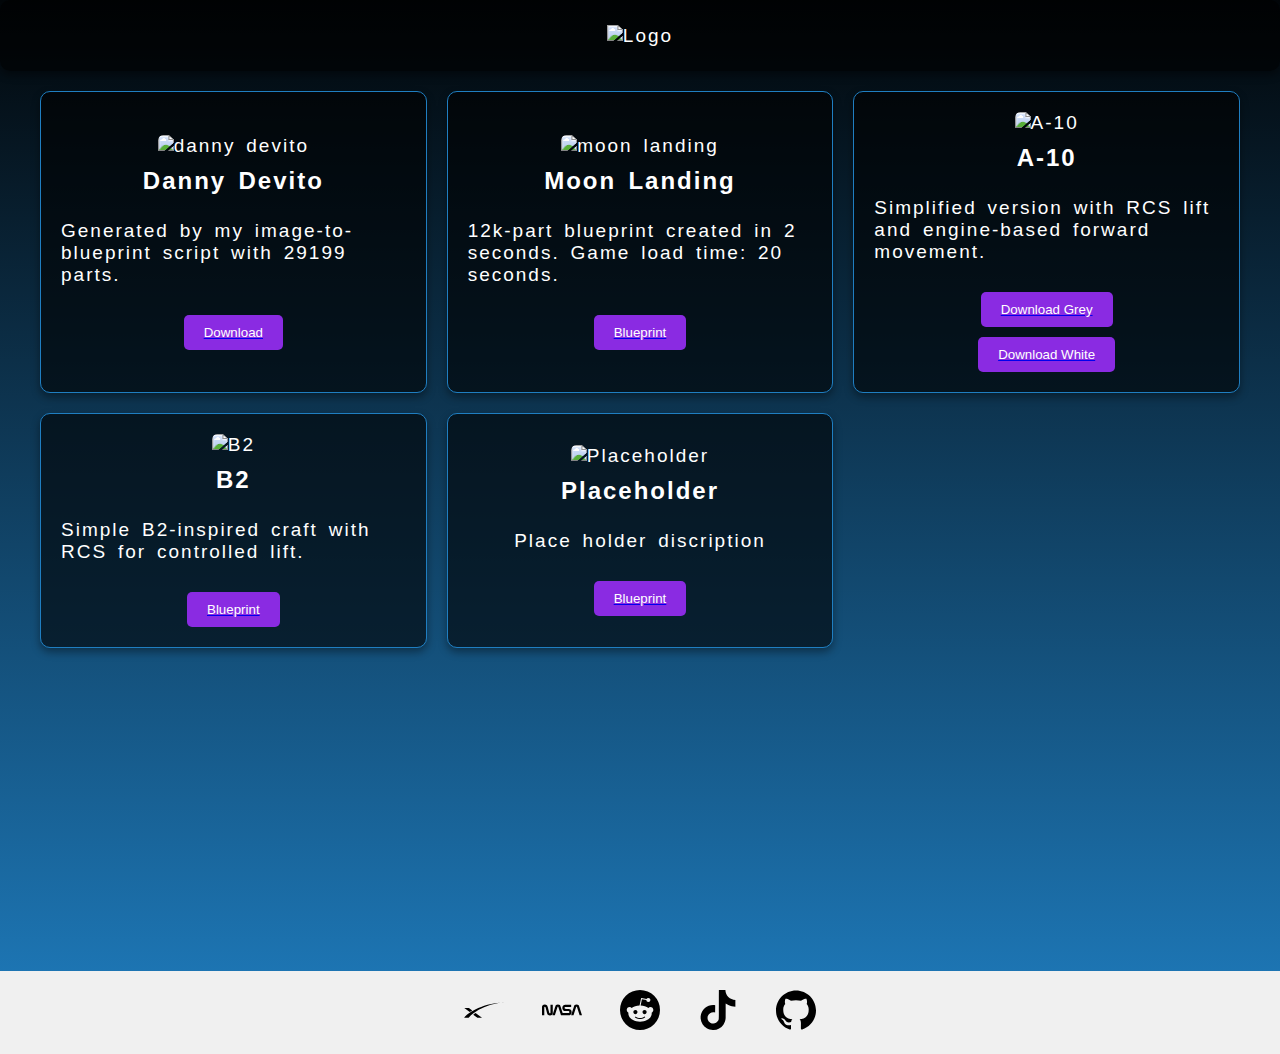
==== index.html @ 90b4096e "Add files via upload" ====
<!DOCTYPE html>
<html lang="en">
<head>
  <meta charset="UTF-8">
  <meta name="viewport" content="width=device-width, initial-scale=1.0">
  <meta http-equiv="X-UA-Compatible" content="ie=edge">
  <title>My Website</title>
  <link rel="stylesheet" href="./style.css">
  <link rel="icon" href="./favicon.ico" type="image/x-icon">
</head>
<body>
  <main>
    <div class="logo-container">
      <img src="Images/backdrop.jfif" alt="Logo" class="logo">
      <!-- <img src="Images/space-logo.png" alt="Logo" class="logo">
      <h1>SFS</h1> -->
    </div>
  </main>
  <section id="page-container" class="content-container">
    <div class="grid-container">
      <div class="grid-item">
        <div class="image-container">
          <img src="Images/devito.png" alt="danny devito" class="main-image">
          <img src="Images/hover_devito.jpg" alt="danny devito hover" class="hover-image">
        </div>
        <h2>Danny Devito</h2>
        <p>Generated by my image-to-blueprint script with 29199 parts.</p>
        <a target="_blank" href="https://sharing.spaceflightsimulator.app/rocket/7una1AVpEe6di7uAd13aUA">
          <button>Download</button>
        </a>
      </div>
    
      <div class="grid-item">
        <div class="image-container">
          <img src="Images/moon_landing.png" alt="moon landing" class="main-image">
          <img src="Images/hover_moon_landing.jpg" alt="moon landing hover" class="hover-image">
        </div>
        <h2>Moon Landing</h2>
        <p>12k-part blueprint created in 2 seconds. Game load time: 20 seconds.</p>
        <a target="_blank" href="https://sharing.spaceflightsimulator.app/rocket/r8xytgVbEe6di7uAd13aUA">
          <button>Blueprint</button>
        </a>
      </div>
    
      <div class="grid-item">
        <div class="image-container">
          <img src="Images/A10.png" alt="A-10" class="main-image">
          <!-- <img src="Images/hover_A10.jpg" alt="A-10 hover" class="hover-image"> -->
        </div>
        <h2>A-10</h2>
        <p>Simplified version with RCS lift and engine-based forward movement.</p>
        <!-- <p>Versions:
          <a href="https://sharing.spaceflightsimulator.app/rocket/Q7_KXwJpEe6dg7uAd13aUA">grey</a>,
          <a href="https://sharing.spaceflightsimulator.app/rocket/VwwpSwJpEe6dg7uAd13aUA">white</a>
        </p> -->
        <a target="_blank" href="https://sharing.spaceflightsimulator.app/rocket/Q7_KXwJpEe6dg7uAd13aUA">
          <button>Download Grey</button>
        </a>
        <a target="_blank" href="https://sharing.spaceflightsimulator.app/rocket/VwwpSwJpEe6dg7uAd13aUA">
          <button>Download White</button>
        </a>
      </div>
    
      <div class="grid-item">
        <div class="image-container">
          <img src="Images/B2.jpg" alt="B2" class="main-image">
          <img src="Images/hover_B2.jpg" alt="B2 hover" class="hover-image">
        </div>
        <h2>B2</h2>
        <p>Simple B2-inspired craft with RCS for controlled lift.</p>
        <a target="_blank" href="https://sharing.spaceflightsimulator.app/rocket/SGjmtCWZEe6dxLuAd13aUA">
          <button>Blueprint</button>
        </a>
      </div>
      <div class="grid-item">
        <div class="image-container">
          <img src="Images/placeholder.png" alt="Placeholder" class="main-image">
          <img src="Images/image test.jpg" alt="Image test" class="hover-image">
        </div>
        <h2>Placeholder</h2>
        <p>Place holder discription</p>
        <a target="_blank" href="Google.com">
          <button>Blueprint</button>
        </a>
      </div>
    </div>
    
    
    
    </div>
  </section>
  <footer class="footer">
    <a href="https://www.spacex.com/"><svg class="svg-item" role="img" viewBox="0 0 24 24" xmlns="http://www.w3.org/2000/svg" width="40" height="40"><title>SpaceX</title><path d="M24 7.417C8.882 8.287 1.89 14.75.321 16.28L0 16.583h2.797C10.356 9.005 21.222 7.663 24 7.417zm-17.046 6.35c-.472.321-.945.68-1.398 1.02l2.457 1.796h2.778zM2.948 10.8H.189l3.25 2.381c.473-.321 1.02-.661 1.512-.945Z"/></svg></a>
    <a href="https://www.nasa.gov/"><svg class="svg-item" role="img" viewBox="0 0 24 24" xmlns="http://www.w3.org/2000/svg" width="40" height="40"><title>NASA</title><path d="M4.344 13.598c.075.281.195.39.407.39.22 0 .335-.132.335-.39V8.804h1.379v4.794c0 .675-.088.968-.43 1.31-.247.248-.703.439-1.278.439-.464 0-.909-.154-1.192-.438-.249-.25-.386-.505-.599-1.311l-.846-3.196c-.074-.281-.194-.39-.406-.39-.22 0-.336.132-.336.39v4.794H0v-4.794c0-.675.088-.968.43-1.31.247-.248.703-.439 1.278-.439.464 0 .909.154 1.192.438.249.25.385.505.599 1.311zM22.575 15.196l-1.591-4.98a.415.415 0 00-.06-.132.226.226 0 00-.186-.082.226.226 0 00-.185.082.414.414 0 00-.06.132l-1.591 4.98h-1.425l1.739-5.44c.09-.283.22-.524.384-.684.282-.275.614-.419 1.138-.419s.857.144 1.138.42c.164.16.294.4.384.683L24 15.196h-1.425zM15.531 15.196c.903 0 1.344-.192 1.692-.538.385-.383.569-.802.569-1.427 0-.553-.202-1.064-.51-1.37-.403-.4-.903-.527-1.719-.527h-1.142c-.436 0-.61-.053-.748-.188-.094-.093-.139-.23-.139-.393 0-.168.04-.334.156-.448.103-.1.243-.147.511-.147h3.301V8.804h-3.049c-.903 0-1.343.192-1.691.538-.385.383-.57.802-.57 1.427 0 .553.203 1.064.51 1.37.404.4.904.527 1.72.527h1.141c.437 0 .61.053.748.188.095.093.14.23.14.393 0 .169-.041.335-.157.448-.102.1-.242.147-.51.147h-3.405l-1.306-4.086c-.09-.283-.22-.524-.384-.684-.282-.275-.615-.419-1.139-.419s-.857.144-1.138.42c-.165.16-.294.4-.385.683l-1.738 5.44h1.424l1.592-4.98a.415.415 0 01.06-.132.226.226 0 01.185-.082c.082 0 .142.028.186.082a.413.413 0 01.06.132l1.591 4.98h4.144z"/></svg></a>
    <a href="https://www.reddit.com/user/Patcher_one"><svg class="svg-item" role="img" viewBox="0 0 24 24" xmlns="http://www.w3.org/2000/svg" width="40" height="40"><title>Reddit</title><path d="M12 0A12 12 0 0 0 0 12a12 12 0 0 0 12 12 12 12 0 0 0 12-12A12 12 0 0 0 12 0zm5.01 4.744c.688 0 1.25.561 1.25 1.249a1.25 1.25 0 0 1-2.498.056l-2.597-.547-.8 3.747c1.824.07 3.48.632 4.674 1.488.308-.309.73-.491 1.207-.491.968 0 1.754.786 1.754 1.754 0 .716-.435 1.333-1.01 1.614a3.111 3.111 0 0 1 .042.52c0 2.694-3.13 4.87-7.004 4.87-3.874 0-7.004-2.176-7.004-4.87 0-.183.015-.366.043-.534A1.748 1.748 0 0 1 4.028 12c0-.968.786-1.754 1.754-1.754.463 0 .898.196 1.207.49 1.207-.883 2.878-1.43 4.744-1.487l.885-4.182a.342.342 0 0 1 .14-.197.35.35 0 0 1 .238-.042l2.906.617a1.214 1.214 0 0 1 1.108-.701zM9.25 12C8.561 12 8 12.562 8 13.25c0 .687.561 1.248 1.25 1.248.687 0 1.248-.561 1.248-1.249 0-.688-.561-1.249-1.249-1.249zm5.5 0c-.687 0-1.248.561-1.248 1.25 0 .687.561 1.248 1.249 1.248.688 0 1.249-.561 1.249-1.249 0-.687-.562-1.249-1.25-1.249zm-5.466 3.99a.327.327 0 0 0-.231.094.33.33 0 0 0 0 .463c.842.842 2.484.913 2.961.913.477 0 2.105-.056 2.961-.913a.361.361 0 0 0 .029-.463.33.33 0 0 0-.464 0c-.547.533-1.684.73-2.512.73-.828 0-1.979-.196-2.512-.73a.326.326 0 0 0-.232-.095z"/></svg></a>
    <a href="https://www.tiktok.com/@cratior"><svg class="svg-item" role="img" viewBox="0 0 24 24" xmlns="http://www.w3.org/2000/svg" width="40" height="40"><title>TikTok</title><path d="M12.525.02c1.31-.02 2.61-.01 3.91-.02.08 1.53.63 3.09 1.75 4.17 1.12 1.11 2.7 1.62 4.24 1.79v4.03c-1.44-.05-2.89-.35-4.2-.97-.57-.26-1.1-.59-1.62-.93-.01 2.92.01 5.84-.02 8.75-.08 1.4-.54 2.79-1.35 3.94-1.31 1.92-3.58 3.17-5.91 3.21-1.43.08-2.86-.31-4.08-1.03-2.02-1.19-3.44-3.37-3.65-5.71-.02-.5-.03-1-.01-1.49.18-1.9 1.12-3.72 2.58-4.96 1.66-1.44 3.98-2.13 6.15-1.72.02 1.48-.04 2.96-.04 4.44-.99-.32-2.15-.23-3.02.37-.63.41-1.11 1.04-1.36 1.75-.21.51-.15 1.07-.14 1.61.24 1.64 1.82 3.02 3.5 2.87 1.12-.01 2.19-.66 2.77-1.61.19-.33.4-.67.41-1.06.1-1.79.06-3.57.07-5.36.01-4.03-.01-8.05.02-12.07z"/></svg></a>
    <a href="https://github.com/Cratior"><svg class="svg-item" role="img" viewBox="0 0 24 24" xmlns="http://www.w3.org/2000/svg" width="40" height="40"><title>GitHub</title><path d="M12 .297c-6.63 0-12 5.373-12 12 0 5.303 3.438 9.8 8.205 11.385.6.113.82-.258.82-.577 0-.285-.01-1.04-.015-2.04-3.338.724-4.042-1.61-4.042-1.61C4.422 18.07 3.633 17.7 3.633 17.7c-1.087-.744.084-.729.084-.729 1.205.084 1.838 1.236 1.838 1.236 1.07 1.835 2.809 1.305 3.495.998.108-.776.417-1.305.76-1.605-2.665-.3-5.466-1.332-5.466-5.93 0-1.31.465-2.38 1.235-3.22-.135-.303-.54-1.523.105-3.176 0 0 1.005-.322 3.3 1.23.96-.267 1.98-.399 3-.405 1.02.006 2.04.138 3 .405 2.28-1.552 3.285-1.23 3.285-1.23.645 1.653.24 2.873.12 3.176.765.84 1.23 1.91 1.23 3.22 0 4.61-2.805 5.625-5.475 5.92.42.36.81 1.096.81 2.22 0 1.606-.015 2.896-.015 3.286 0 .315.21.69.825.57C20.565 22.092 24 17.592 24 12.297c0-6.627-5.373-12-12-12"/></svg></a>
  </footer>

</body>
</html>
---- style.css ----
body {
 background: #020609;
 background: linear-gradient(to bottom, #020609 0%, #1F7EC1 100%);
 font-family: Arial, Helvetica, sans-serif;
 font-size: 19px;
 letter-spacing: 2px;
 word-spacing: 3.6px;
 color: #ffffff;
 margin: 0; /* Reset default margin */
 padding: 0; /* Reset default padding */
 box-sizing: border-box; /* Include padding and border in the element's total width and height */
}

h1 {
 text-align: center;
 margin-top: 1em; /* Add margin to center-align the heading */
}

.grid-container {
 display: grid;
 grid-template-columns: repeat(3, 1fr);
 gap: 20px;
 margin: 0 auto; /* Center the grid container */
 padding: 20px; /* Add padding for spacing on the sides */
 max-width: 1200px; /* Add maximum width to avoid excessive stretching on larger screens */
}

.grid-item {
 border: 1px solid #1F7EC1;
 border-radius: 10px;
 padding: 20px;
 transition: transform 0.3s, box-shadow 0.3s;
 background-color: rgba(0, 0, 0, 0.6);
 box-shadow: 0 4px 8px rgba(0, 0, 0, 0.4);
 position: relative;
 display: flex;
 flex-direction: column;
 justify-content: center;
 align-items: center;
}

.grid-item:hover {
 transform: scale(1.05);
 box-shadow: 0 4px 8px rgba(0, 0, 0, 0.2);
}

.grid-item img {
 max-width: 100%;
 max-height: 100%;
 border-radius: 5px;
 object-fit: cover; /* Use 'cover' for better image fitting */
}

.grid-item h2 {
 margin-top: 10px;
 font-size: 1.5rem;
}

.grid-item p {
 margin-top: 5px;
}

.grid-item button {
 display: block;
 margin-top: 10px;
 padding: 10px 20px;
 background-color: #8A2BE2;
 color: #ffffff;
 border: none;
 border-radius: 5px;
 cursor: pointer;
}

.grid-item .image-container {
 position: relative;
 overflow: hidden;
 border-radius: 5px;
}

.grid-item .main-image,
.grid-item .hover-image {
 width: 100%;
 height: 100%;
 object-fit: cover;
 border-radius: 5px;
 transition: opacity 0.3s ease-in-out;
}

.grid-item .hover-image {
 position: absolute;
 top: 0;
 left: 0;
 opacity: 0;
}

.grid-item:hover .hover-image {
 opacity: 1;
}

.footer {
 display: flex;
 justify-content: center;
 align-items: center;
 background-color: #f0f0f0;
 padding: 1em 0;
}

.logo-container {
 display: flex;
 justify-content: center;
 margin: auto;
 max-width: 100%;
 padding: 1.3em;
 background-color: rgba(0, 0, 0, 0.6);
 border-radius: 10px;
 box-shadow: 0 4px 8px rgba(0, 0, 0, 0.4);
}

.logo {
 max-width: 100%;
 height: auto; /* Maintain aspect ratio */
}

svg {
 padding-left: 1em;
 padding-right: 1em;
}

#page-container {
 position: relative;
 min-height: 100vh;
}

#content-wrap {
 padding-bottom: 2.5rem; /* Footer height */
}

@media (max-width: 768px) {
 .grid-container {
   grid-template-columns: repeat(1, 1fr);
   padding: 10px; /* Adjust padding for smaller screens */
 }

 .grid-item {
   padding: 15px; /* Adjust padding for smaller screens */
 }

 .logo-container {
   max-width: 100%;
 }

 .footer {
   padding: 0.5em 0; /* Adjust padding for smaller screens */
 }
}

@media (min-width: 769px) and (max-width: 1200px) {
 .grid-container {
   grid-template-columns: repeat(2, 1fr);
   padding: 15px; /* Adjust padding for tablet screens */
 }

 .grid-item {
   padding: 20px; /* Adjust padding for tablet screens */
 }
}
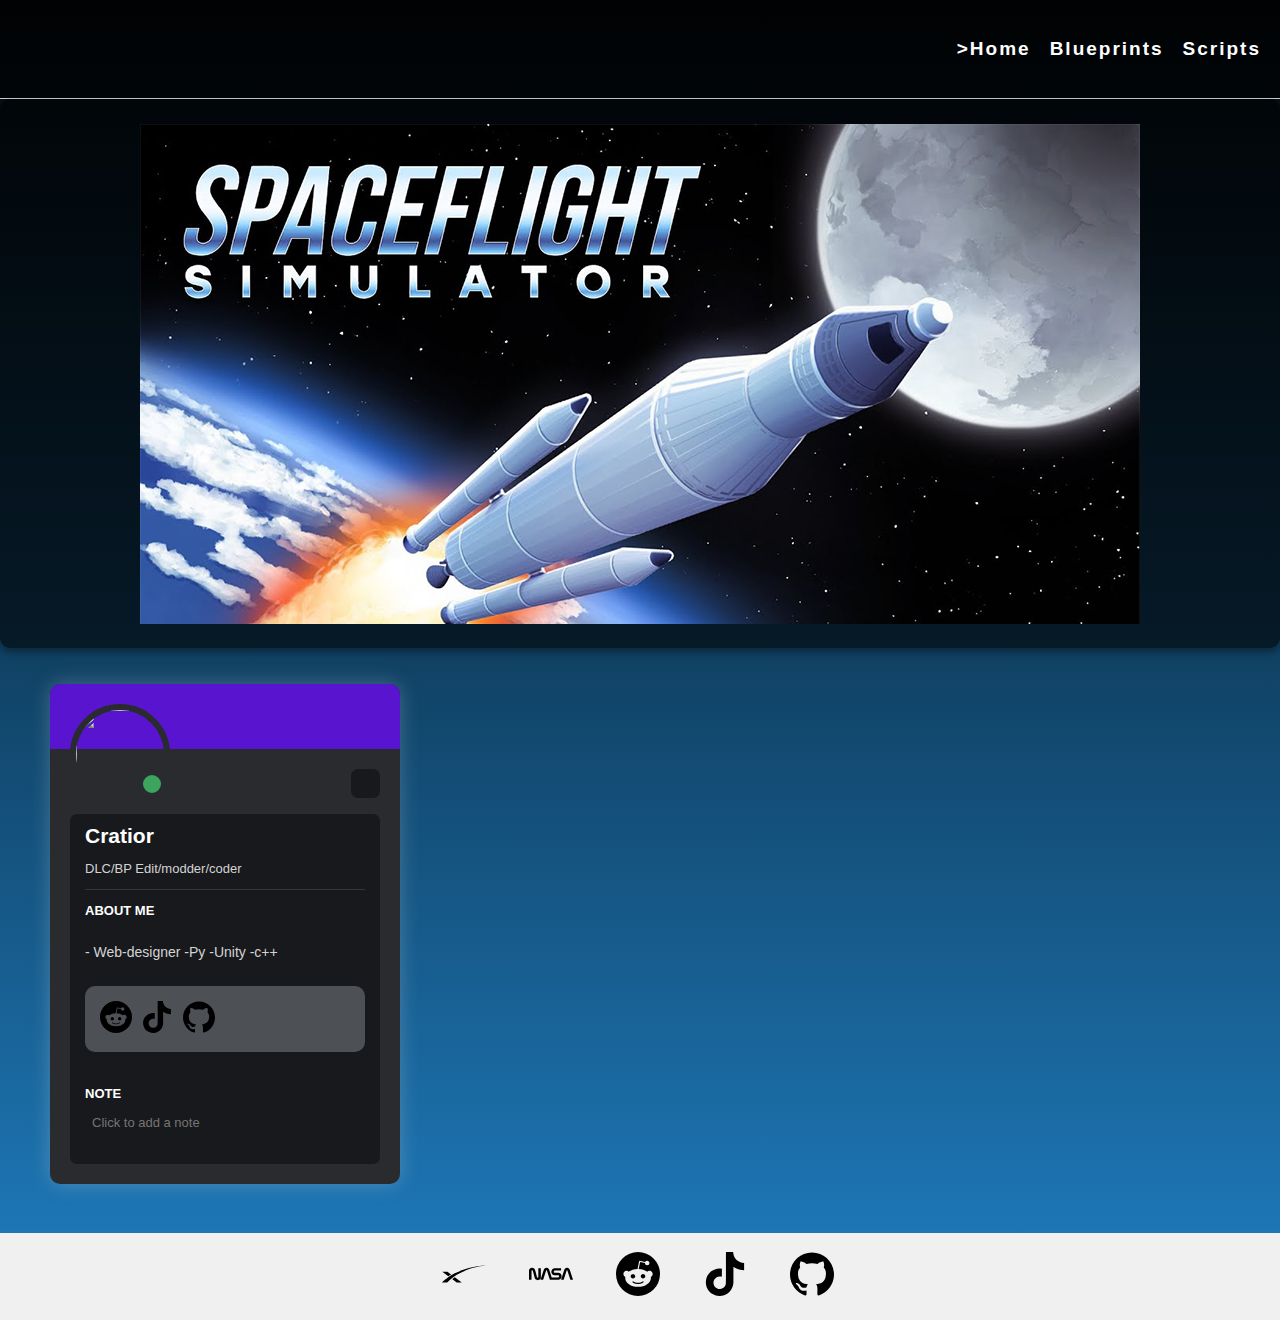
==== commit 8332ce6c: "Add files via upload" ====
--- a/index.html
+++ b/index.html
@@ -9,86 +9,24 @@
   <link rel="icon" href="./favicon.ico" type="image/x-icon">
 </head>
 <body>
+  <header class="header">
+    <nav class="nav">
+      <ul>
+        
+        <li><a href="index.html">>Home</a></li>
+        <li><a href="Blueprints.html">Blueprints</a></li>
+        <li><a href="Scripts.html">Scripts</a></li>
+      </ul>
+    </nav>
+  </header>
   <main>
     <div class="logo-container">
       <img src="Images/backdrop.jfif" alt="Logo" class="logo">
-      <!-- <img src="Images/space-logo.png" alt="Logo" class="logo">
-      <h1>SFS</h1> -->
+      
     </div>
+    <iframe src="Discord.html" frameborder="0" width="450px" height="580px"></iframe>
   </main>
-  <section id="page-container" class="content-container">
-    <div class="grid-container">
-      <div class="grid-item">
-        <div class="image-container">
-          <img src="Images/devito.png" alt="danny devito" class="main-image">
-          <img src="Images/hover_devito.jpg" alt="danny devito hover" class="hover-image">
-        </div>
-        <h2>Danny Devito</h2>
-        <p>Generated by my image-to-blueprint script with 29199 parts.</p>
-        <a target="_blank" href="https://sharing.spaceflightsimulator.app/rocket/7una1AVpEe6di7uAd13aUA">
-          <button>Download</button>
-        </a>
-      </div>
-    
-      <div class="grid-item">
-        <div class="image-container">
-          <img src="Images/moon_landing.png" alt="moon landing" class="main-image">
-          <img src="Images/hover_moon_landing.jpg" alt="moon landing hover" class="hover-image">
-        </div>
-        <h2>Moon Landing</h2>
-        <p>12k-part blueprint created in 2 seconds. Game load time: 20 seconds.</p>
-        <a target="_blank" href="https://sharing.spaceflightsimulator.app/rocket/r8xytgVbEe6di7uAd13aUA">
-          <button>Blueprint</button>
-        </a>
-      </div>
-    
-      <div class="grid-item">
-        <div class="image-container">
-          <img src="Images/A10.png" alt="A-10" class="main-image">
-          <!-- <img src="Images/hover_A10.jpg" alt="A-10 hover" class="hover-image"> -->
-        </div>
-        <h2>A-10</h2>
-        <p>Simplified version with RCS lift and engine-based forward movement.</p>
-        <!-- <p>Versions:
-          <a href="https://sharing.spaceflightsimulator.app/rocket/Q7_KXwJpEe6dg7uAd13aUA">grey</a>,
-          <a href="https://sharing.spaceflightsimulator.app/rocket/VwwpSwJpEe6dg7uAd13aUA">white</a>
-        </p> -->
-        <a target="_blank" href="https://sharing.spaceflightsimulator.app/rocket/Q7_KXwJpEe6dg7uAd13aUA">
-          <button>Download Grey</button>
-        </a>
-        <a target="_blank" href="https://sharing.spaceflightsimulator.app/rocket/VwwpSwJpEe6dg7uAd13aUA">
-          <button>Download White</button>
-        </a>
-      </div>
-    
-      <div class="grid-item">
-        <div class="image-container">
-          <img src="Images/B2.jpg" alt="B2" class="main-image">
-          <img src="Images/hover_B2.jpg" alt="B2 hover" class="hover-image">
-        </div>
-        <h2>B2</h2>
-        <p>Simple B2-inspired craft with RCS for controlled lift.</p>
-        <a target="_blank" href="https://sharing.spaceflightsimulator.app/rocket/SGjmtCWZEe6dxLuAd13aUA">
-          <button>Blueprint</button>
-        </a>
-      </div>
-      <div class="grid-item">
-        <div class="image-container">
-          <img src="Images/placeholder.png" alt="Placeholder" class="main-image">
-          <img src="Images/image test.jpg" alt="Image test" class="hover-image">
-        </div>
-        <h2>Placeholder</h2>
-        <p>Place holder discription</p>
-        <a target="_blank" href="Google.com">
-          <button>Blueprint</button>
-        </a>
-      </div>
-    </div>
-    
-    
-    
-    </div>
-  </section>
+  
   <footer class="footer">
     <a href="https://www.spacex.com/"><svg class="svg-item" role="img" viewBox="0 0 24 24" xmlns="http://www.w3.org/2000/svg" width="40" height="40"><title>SpaceX</title><path d="M24 7.417C8.882 8.287 1.89 14.75.321 16.28L0 16.583h2.797C10.356 9.005 21.222 7.663 24 7.417zm-17.046 6.35c-.472.321-.945.68-1.398 1.02l2.457 1.796h2.778zM2.948 10.8H.189l3.25 2.381c.473-.321 1.02-.661 1.512-.945Z"/></svg></a>
     <a href="https://www.nasa.gov/"><svg class="svg-item" role="img" viewBox="0 0 24 24" xmlns="http://www.w3.org/2000/svg" width="40" height="40"><title>NASA</title><path d="M4.344 13.598c.075.281.195.39.407.39.22 0 .335-.132.335-.39V8.804h1.379v4.794c0 .675-.088.968-.43 1.31-.247.248-.703.439-1.278.439-.464 0-.909-.154-1.192-.438-.249-.25-.386-.505-.599-1.311l-.846-3.196c-.074-.281-.194-.39-.406-.39-.22 0-.336.132-.336.39v4.794H0v-4.794c0-.675.088-.968.43-1.31.247-.248.703-.439 1.278-.439.464 0 .909.154 1.192.438.249.25.385.505.599 1.311zM22.575 15.196l-1.591-4.98a.415.415 0 00-.06-.132.226.226 0 00-.186-.082.226.226 0 00-.185.082.414.414 0 00-.06.132l-1.591 4.98h-1.425l1.739-5.44c.09-.283.22-.524.384-.684.282-.275.614-.419 1.138-.419s.857.144 1.138.42c.164.16.294.4.384.683L24 15.196h-1.425zM15.531 15.196c.903 0 1.344-.192 1.692-.538.385-.383.569-.802.569-1.427 0-.553-.202-1.064-.51-1.37-.403-.4-.903-.527-1.719-.527h-1.142c-.436 0-.61-.053-.748-.188-.094-.093-.139-.23-.139-.393 0-.168.04-.334.156-.448.103-.1.243-.147.511-.147h3.301V8.804h-3.049c-.903 0-1.343.192-1.691.538-.385.383-.57.802-.57 1.427 0 .553.203 1.064.51 1.37.404.4.904.527 1.72.527h1.141c.437 0 .61.053.748.188.095.093.14.23.14.393 0 .169-.041.335-.157.448-.102.1-.242.147-.51.147h-3.405l-1.306-4.086c-.09-.283-.22-.524-.384-.684-.282-.275-.615-.419-1.139-.419s-.857.144-1.138.42c-.165.16-.294.4-.385.683l-1.738 5.44h1.424l1.592-4.98a.415.415 0 01.06-.132.226.226 0 01.185-.082c.082 0 .142.028.186.082a.413.413 0 01.06.132l1.591 4.98h4.144z"/></svg></a>
--- a/style.css
+++ b/style.css
@@ -1,6 +1,7 @@
+
 body {
- background: #020609;
- background: linear-gradient(to bottom, #020609 0%, #1F7EC1 100%);
+background: #020609;
+ background: linear-gradient(to bottom, #020609 0%, #1F7EC1 100%); 
  font-family: Arial, Helvetica, sans-serif;
  font-size: 19px;
  letter-spacing: 2px;
@@ -9,6 +10,7 @@
  margin: 0; /* Reset default margin */
  padding: 0; /* Reset default padding */
  box-sizing: border-box; /* Include padding and border in the element's total width and height */
+ 
 }
 
 h1 {
@@ -16,85 +18,39 @@
  margin-top: 1em; /* Add margin to center-align the heading */
 }
 
-.grid-container {
- display: grid;
- grid-template-columns: repeat(3, 1fr);
- gap: 20px;
- margin: 0 auto; /* Center the grid container */
- padding: 20px; /* Add padding for spacing on the sides */
- max-width: 1200px; /* Add maximum width to avoid excessive stretching on larger screens */
+.header {
+  display: flex;
+  justify-content: flex-end;
+  background-color: rgba(0, 0, 0, 0.6);
+  padding: 1em 0;
+  border-bottom: 1px solid #ccc;
 }
 
-.grid-item {
- border: 1px solid #1F7EC1;
- border-radius: 10px;
- padding: 20px;
- transition: transform 0.3s, box-shadow 0.3s;
- background-color: rgba(0, 0, 0, 0.6);
- box-shadow: 0 4px 8px rgba(0, 0, 0, 0.4);
- position: relative;
- display: flex;
- flex-direction: column;
- justify-content: center;
- align-items: center;
+.nav ul {
+  list-style: none;
+  display: flex;
 }
 
-.grid-item:hover {
- transform: scale(1.05);
- box-shadow: 0 4px 8px rgba(0, 0, 0, 0.2);
+.nav li {
+  margin-right: 1em;
 }
 
-.grid-item img {
- max-width: 100%;
- max-height: 100%;
- border-radius: 5px;
- object-fit: cover; /* Use 'cover' for better image fitting */
+.nav a {
+  text-decoration: none;
+  color: #fff;
+  font-weight: bold;
+  display: flex;
+  align-items: center;
 }
 
-.grid-item h2 {
- margin-top: 10px;
- font-size: 1.5rem;
+.nav a:hover {
+  color: #1F7EC1;
 }
 
-.grid-item p {
- margin-top: 5px;
-}
-
-.grid-item button {
- display: block;
- margin-top: 10px;
- padding: 10px 20px;
- background-color: #8A2BE2;
- color: #ffffff;
- border: none;
- border-radius: 5px;
- cursor: pointer;
-}
-
-.grid-item .image-container {
- position: relative;
- overflow: hidden;
- border-radius: 5px;
-}
-
-.grid-item .main-image,
-.grid-item .hover-image {
- width: 100%;
- height: 100%;
- object-fit: cover;
- border-radius: 5px;
- transition: opacity 0.3s ease-in-out;
-}
-
-.grid-item .hover-image {
- position: absolute;
- top: 0;
- left: 0;
- opacity: 0;
-}
-
-.grid-item:hover .hover-image {
- opacity: 1;
+.svg-item {
+  width: 44px;
+  height: 44px;
+  margin-right: 5px;
 }
 
 .footer {
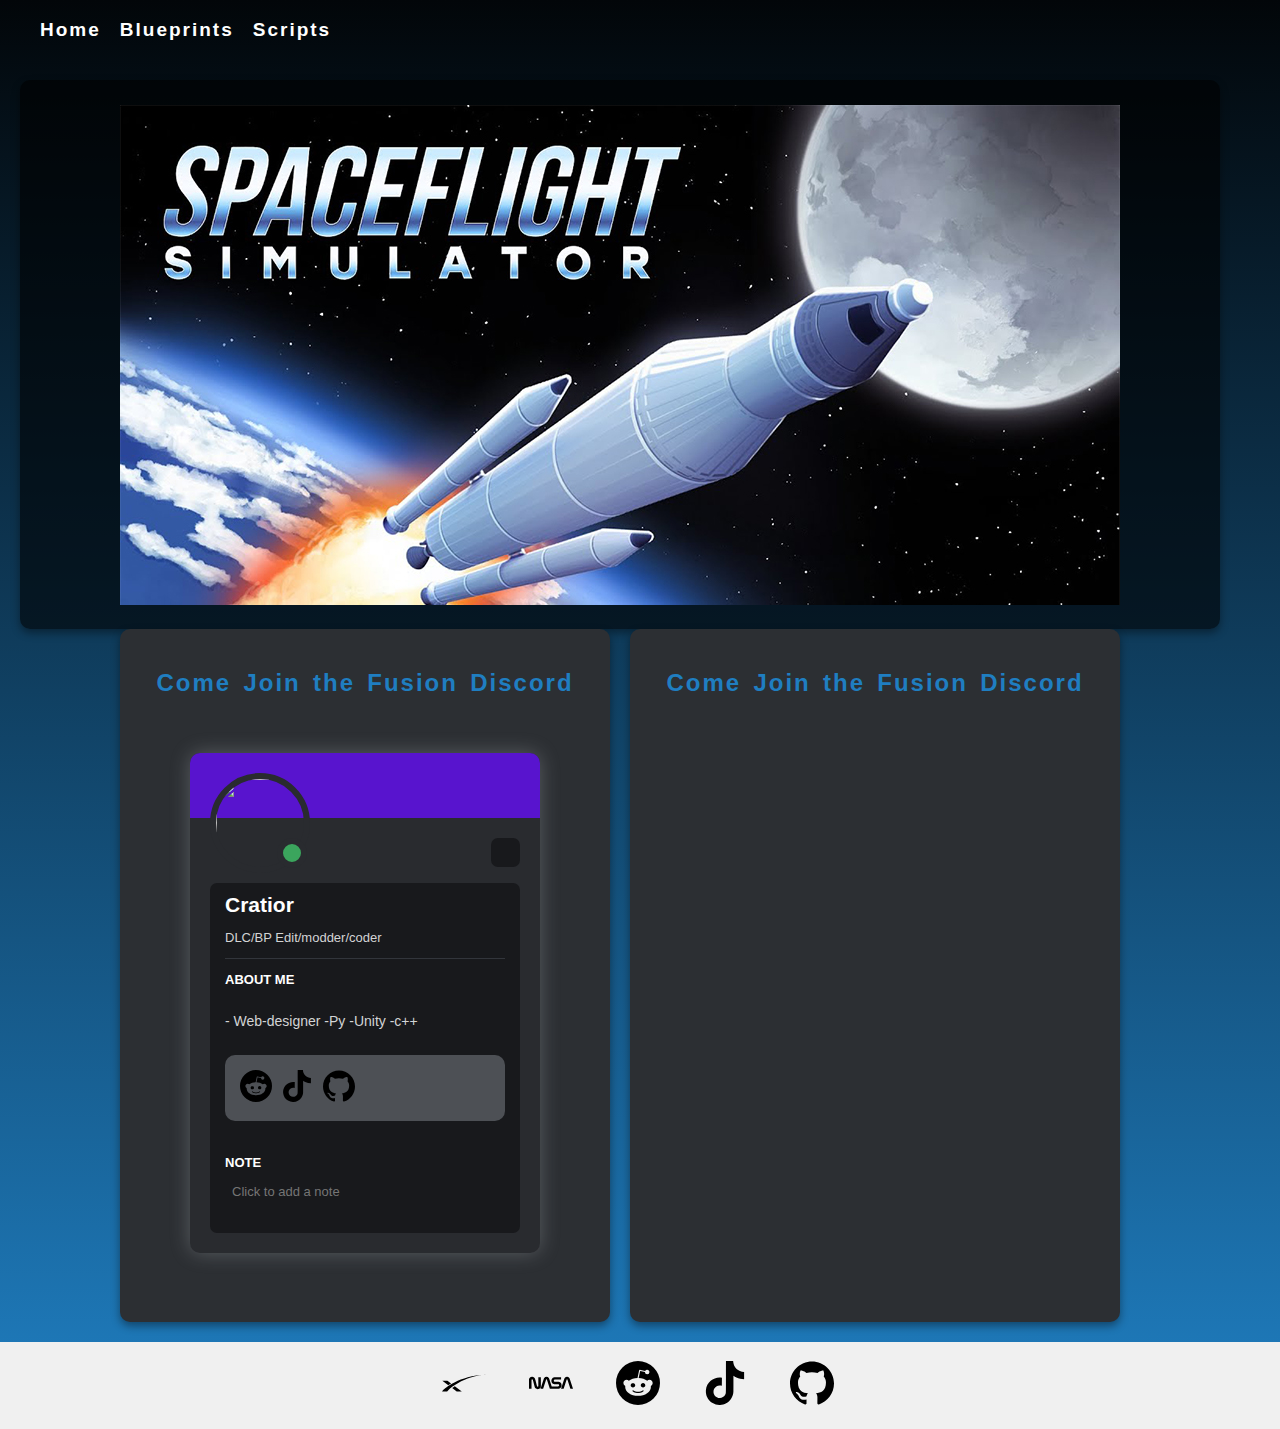
==== commit 5ebb8c43: "Add files via upload" ====
--- a/index.html
+++ b/index.html
@@ -4,7 +4,7 @@
   <meta charset="UTF-8">
   <meta name="viewport" content="width=device-width, initial-scale=1.0">
   <meta http-equiv="X-UA-Compatible" content="ie=edge">
-  <title>My Website</title>
+  <title>Space Group Website</title>
   <link rel="stylesheet" href="./style.css">
   <link rel="icon" href="./favicon.ico" type="image/x-icon">
 </head>
@@ -12,8 +12,7 @@
   <header class="header">
     <nav class="nav">
       <ul>
-        
-        <li><a href="index.html">>Home</a></li>
+        <li><a href="index.html">Home</a></li>
         <li><a href="Blueprints.html">Blueprints</a></li>
         <li><a href="Scripts.html">Scripts</a></li>
       </ul>
@@ -21,12 +20,19 @@
   </header>
   <main>
     <div class="logo-container">
-      <img src="Images/backdrop.jfif" alt="Logo" class="logo">
-      
+      <img src="Images/backdrop.jfif" alt="Space Group Logo" class="logo">
     </div>
-    <iframe src="Discord.html" frameborder="0" width="450px" height="580px"></iframe>
+    <div class="iframes-container">
+      <div class="iframe-box">
+        <h2>Come Join the Fusion Discord</h2>
+        <iframe src="Discord.html" frameborder="0"></iframe>
+      </div>
+      <div class="iframe-box">
+        <h2>Come Join the Fusion Discord</h2>
+        <iframe src="Discord invite.html" frameborder="0"></iframe>
+      </div>
+    </div>
   </main>
-  
   <footer class="footer">
     <a href="https://www.spacex.com/"><svg class="svg-item" role="img" viewBox="0 0 24 24" xmlns="http://www.w3.org/2000/svg" width="40" height="40"><title>SpaceX</title><path d="M24 7.417C8.882 8.287 1.89 14.75.321 16.28L0 16.583h2.797C10.356 9.005 21.222 7.663 24 7.417zm-17.046 6.35c-.472.321-.945.68-1.398 1.02l2.457 1.796h2.778zM2.948 10.8H.189l3.25 2.381c.473-.321 1.02-.661 1.512-.945Z"/></svg></a>
     <a href="https://www.nasa.gov/"><svg class="svg-item" role="img" viewBox="0 0 24 24" xmlns="http://www.w3.org/2000/svg" width="40" height="40"><title>NASA</title><path d="M4.344 13.598c.075.281.195.39.407.39.22 0 .335-.132.335-.39V8.804h1.379v4.794c0 .675-.088.968-.43 1.31-.247.248-.703.439-1.278.439-.464 0-.909-.154-1.192-.438-.249-.25-.386-.505-.599-1.311l-.846-3.196c-.074-.281-.194-.39-.406-.39-.22 0-.336.132-.336.39v4.794H0v-4.794c0-.675.088-.968.43-1.31.247-.248.703-.439 1.278-.439.464 0 .909.154 1.192.438.249.25.385.505.599 1.311zM22.575 15.196l-1.591-4.98a.415.415 0 00-.06-.132.226.226 0 00-.186-.082.226.226 0 00-.185.082.414.414 0 00-.06.132l-1.591 4.98h-1.425l1.739-5.44c.09-.283.22-.524.384-.684.282-.275.614-.419 1.138-.419s.857.144 1.138.42c.164.16.294.4.384.683L24 15.196h-1.425zM15.531 15.196c.903 0 1.344-.192 1.692-.538.385-.383.569-.802.569-1.427 0-.553-.202-1.064-.51-1.37-.403-.4-.903-.527-1.719-.527h-1.142c-.436 0-.61-.053-.748-.188-.094-.093-.139-.23-.139-.393 0-.168.04-.334.156-.448.103-.1.243-.147.511-.147h3.301V8.804h-3.049c-.903 0-1.343.192-1.691.538-.385.383-.57.802-.57 1.427 0 .553.203 1.064.51 1.37.404.4.904.527 1.72.527h1.141c.437 0 .61.053.748.188.095.093.14.23.14.393 0 .169-.041.335-.157.448-.102.1-.242.147-.51.147h-3.405l-1.306-4.086c-.09-.283-.22-.524-.384-.684-.282-.275-.615-.419-1.139-.419s-.857.144-1.138.42c-.165.16-.294.4-.385.683l-1.738 5.44h1.424l1.592-4.98a.415.415 0 01.06-.132.226.226 0 01.185-.082c.082 0 .142.028.186.082a.413.413 0 01.06.132l1.591 4.98h4.144z"/></svg></a>
@@ -34,6 +40,5 @@
     <a href="https://www.tiktok.com/@cratior"><svg class="svg-item" role="img" viewBox="0 0 24 24" xmlns="http://www.w3.org/2000/svg" width="40" height="40"><title>TikTok</title><path d="M12.525.02c1.31-.02 2.61-.01 3.91-.02.08 1.53.63 3.09 1.75 4.17 1.12 1.11 2.7 1.62 4.24 1.79v4.03c-1.44-.05-2.89-.35-4.2-.97-.57-.26-1.1-.59-1.62-.93-.01 2.92.01 5.84-.02 8.75-.08 1.4-.54 2.79-1.35 3.94-1.31 1.92-3.58 3.17-5.91 3.21-1.43.08-2.86-.31-4.08-1.03-2.02-1.19-3.44-3.37-3.65-5.71-.02-.5-.03-1-.01-1.49.18-1.9 1.12-3.72 2.58-4.96 1.66-1.44 3.98-2.13 6.15-1.72.02 1.48-.04 2.96-.04 4.44-.99-.32-2.15-.23-3.02.37-.63.41-1.11 1.04-1.36 1.75-.21.51-.15 1.07-.14 1.61.24 1.64 1.82 3.02 3.5 2.87 1.12-.01 2.19-.66 2.77-1.61.19-.33.4-.67.41-1.06.1-1.79.06-3.57.07-5.36.01-4.03-.01-8.05.02-12.07z"/></svg></a>
     <a href="https://github.com/Cratior"><svg class="svg-item" role="img" viewBox="0 0 24 24" xmlns="http://www.w3.org/2000/svg" width="40" height="40"><title>GitHub</title><path d="M12 .297c-6.63 0-12 5.373-12 12 0 5.303 3.438 9.8 8.205 11.385.6.113.82-.258.82-.577 0-.285-.01-1.04-.015-2.04-3.338.724-4.042-1.61-4.042-1.61C4.422 18.07 3.633 17.7 3.633 17.7c-1.087-.744.084-.729.084-.729 1.205.084 1.838 1.236 1.838 1.236 1.07 1.835 2.809 1.305 3.495.998.108-.776.417-1.305.76-1.605-2.665-.3-5.466-1.332-5.466-5.93 0-1.31.465-2.38 1.235-3.22-.135-.303-.54-1.523.105-3.176 0 0 1.005-.322 3.3 1.23.96-.267 1.98-.399 3-.405 1.02.006 2.04.138 3 .405 2.28-1.552 3.285-1.23 3.285-1.23.645 1.653.24 2.873.12 3.176.765.84 1.23 1.91 1.23 3.22 0 4.61-2.805 5.625-5.475 5.92.42.36.81 1.096.81 2.22 0 1.606-.015 2.896-.015 3.286 0 .315.21.69.825.57C20.565 22.092 24 17.592 24 12.297c0-6.627-5.373-12-12-12"/></svg></a>
   </footer>
-
 </body>
 </html>
--- a/style.css
+++ b/style.css
@@ -1,34 +1,81 @@
-
 body {
-background: #020609;
- background: linear-gradient(to bottom, #020609 0%, #1F7EC1 100%); 
- font-family: Arial, Helvetica, sans-serif;
- font-size: 19px;
- letter-spacing: 2px;
- word-spacing: 3.6px;
- color: #ffffff;
- margin: 0; /* Reset default margin */
- padding: 0; /* Reset default padding */
- box-sizing: border-box; /* Include padding and border in the element's total width and height */
- 
+  background: #020609;
+  background: linear-gradient(to bottom, #020609 0%, #1F7EC1 100%);
+  font-family: Arial, Helvetica, sans-serif;
+  font-size: 19px;
+  letter-spacing: 2px;
+  word-spacing: 3.6px;
+  color: #ffffff;
+  margin: 0;
+  padding: 0;
+  box-sizing: border-box;
+  overflow-x: hidden; /* Hide content overflow */
 }
 
+main {
+  width: 100%;
+  max-width: 1200px;
+  padding: 20px;
+  text-align: center;
+}
+#page-container {
+  display: flex;
+  flex-direction: column;
+  justify-content: space-between;
+  min-height: 100vh;
+  overflow-x: hidden; /* Hide horizontal scrollbar */
+}
+
+.content {
+  flex: 1;
+  display: flex;
+  flex-direction: column;
+  align-items: center;
+  justify-content: center;
+  overflow: hidden; /* Hide content overflow */
+}
 h1 {
  text-align: center;
  margin-top: 1em; /* Add margin to center-align the heading */
 }
+.iframes-container {
+  display: flex;
+  justify-content: center;
+  gap: 20px;
+}
 
+.iframe-box {
+  background-color: #2C2F33;
+  padding: 20px;
+  border-radius: 10px;
+  box-shadow: 0 4px 8px rgba(0, 0, 0, 0.4);
+}
+
+iframe {
+  width: 450px;
+  height: 580px;
+  border: none;
+}
+
+H2 {
+  font-size: 24px;
+  margin: 20px 0;
+  color: #1F7EC1;
+}
 .header {
-  display: flex;
+  display:contents;
   justify-content: flex-end;
   background-color: rgba(0, 0, 0, 0.6);
   padding: 1em 0;
   border-bottom: 1px solid #ccc;
+  overflow: hidden; /* Hide content overflow */
+  
 }
 
 .nav ul {
   list-style: none;
   display: flex;
+  
 }
 
 .nav li {
@@ -41,6 +88,7 @@
   font-weight: bold;
   display: flex;
   align-items: center;
+  
 }
 
 .nav a:hover {
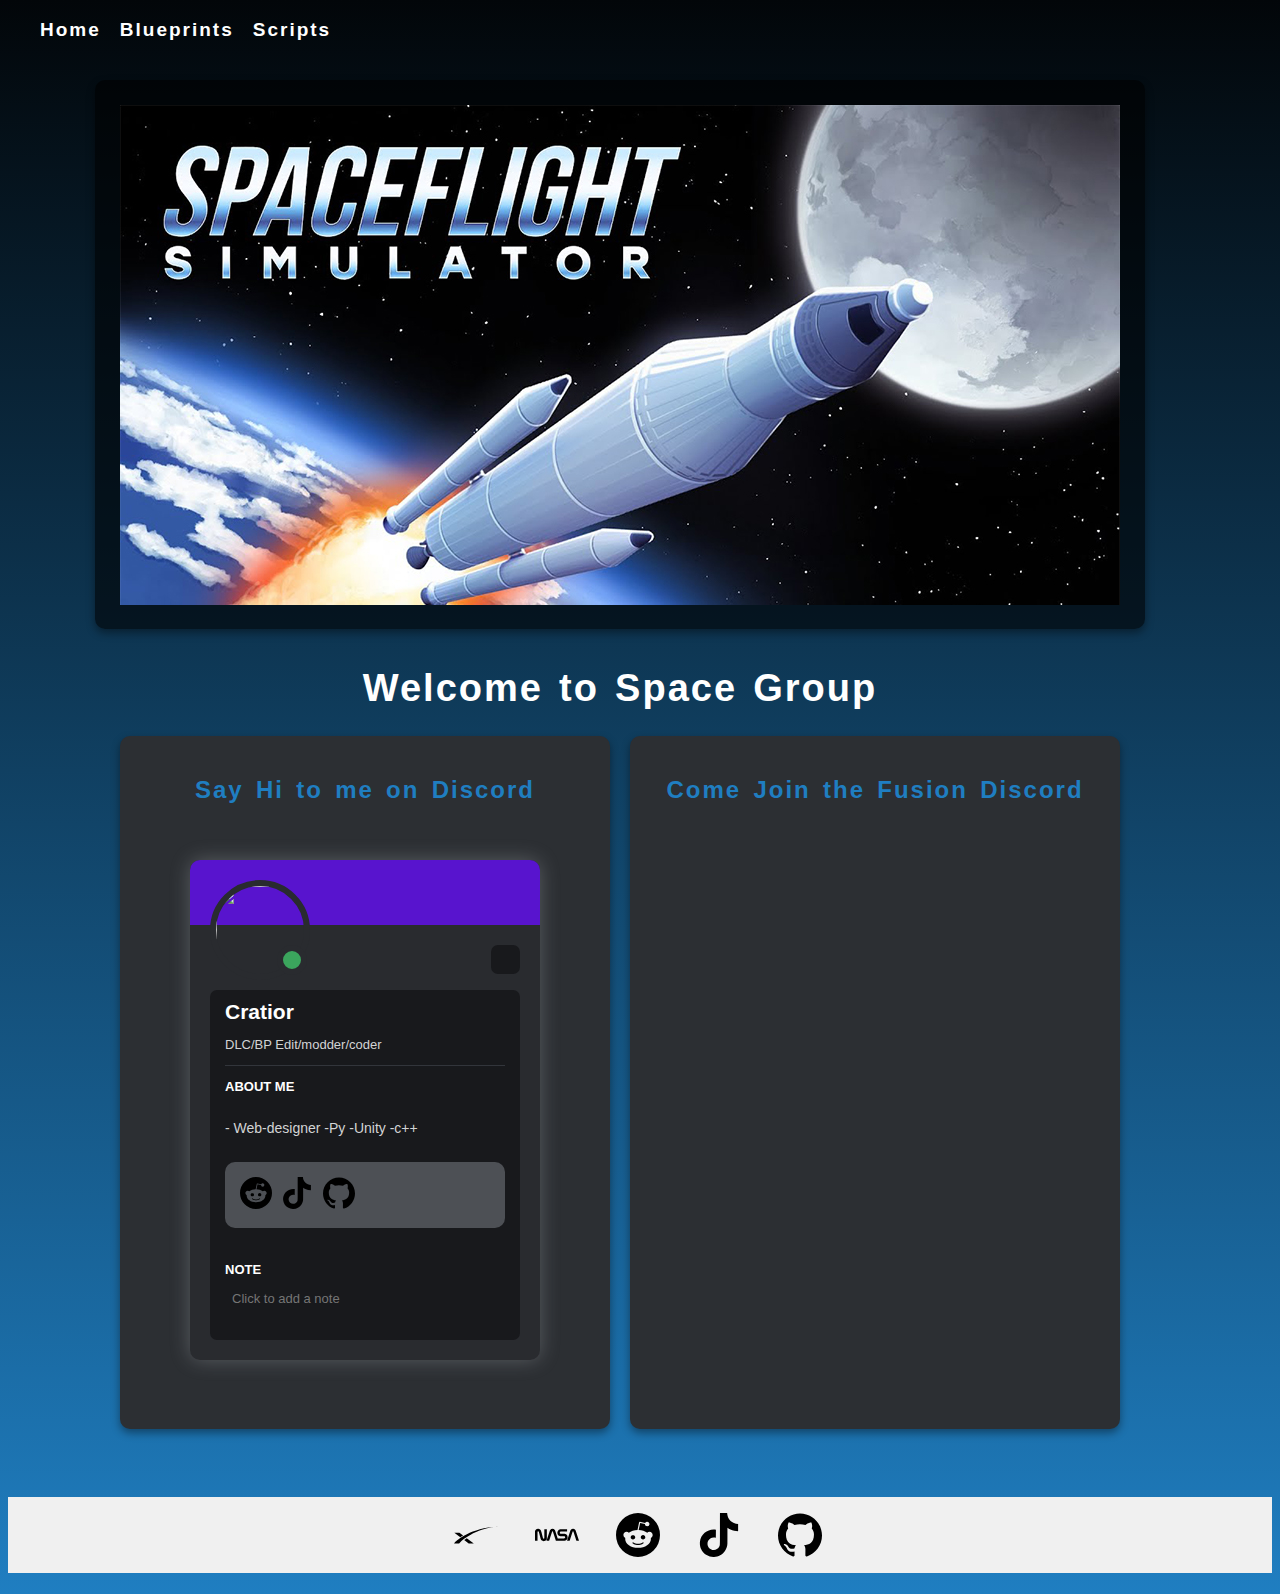
==== commit 5e8d712b: "Add files via upload" ====
--- a/index.html
+++ b/index.html
@@ -9,36 +9,37 @@
   <link rel="icon" href="./favicon.ico" type="image/x-icon">
 </head>
 <body>
-  <header class="header">
-    <nav class="nav">
-      <ul>
-        <li><a href="index.html">Home</a></li>
-        <li><a href="Blueprints.html">Blueprints</a></li>
-        <li><a href="Scripts.html">Scripts</a></li>
-      </ul>
-    </nav>
-  </header>
-  <main>
-    <div class="logo-container">
-      <img src="Images/backdrop.jfif" alt="Space Group Logo" class="logo">
+  <div id="page-container">
+    <header class="header">
+      <nav class="nav">
+        <ul>
+          <li><a href="index.html">Home</a></li>
+          <li><a href="Blueprints.html">Blueprints</a></li>
+          <li><a href="Scripts.html">Scripts</a></li>
+        </ul>
+      </nav>
+    </header>
+    <div id="content-wrap">
+      <main class="content">
+        <div class="logo-container">
+          <img src="Images/backdrop.jfif" alt="Space Group Logo" class="logo">
+        </div>
+        <h1>Welcome to Space Group</h1>
+        <div class="iframes-container">
+          <div class="iframe-box">
+            <h2>Say Hi to me on Discord</h2>
+            <iframe src="Discord.html" frameborder="0"></iframe>
+          </div>
+          <div class="iframe-box">
+            <h2>Come Join the Fusion Discord</h2>
+            <iframe src="Discord invite.html" frameborder="0"></iframe>
+          </div>
+        </div>
+      </main>
     </div>
-    <div class="iframes-container">
-      <div class="iframe-box">
-        <h2>Come Join the Fusion Discord</h2>
-        <iframe src="Discord.html" frameborder="0"></iframe>
-      </div>
-      <div class="iframe-box">
-        <h2>Come Join the Fusion Discord</h2>
-        <iframe src="Discord invite.html" frameborder="0"></iframe>
-      </div>
-    </div>
-  </main>
-  <footer class="footer">
-    <a href="https://www.spacex.com/"><svg class="svg-item" role="img" viewBox="0 0 24 24" xmlns="http://www.w3.org/2000/svg" width="40" height="40"><title>SpaceX</title><path d="M24 7.417C8.882 8.287 1.89 14.75.321 16.28L0 16.583h2.797C10.356 9.005 21.222 7.663 24 7.417zm-17.046 6.35c-.472.321-.945.68-1.398 1.02l2.457 1.796h2.778zM2.948 10.8H.189l3.25 2.381c.473-.321 1.02-.661 1.512-.945Z"/></svg></a>
-    <a href="https://www.nasa.gov/"><svg class="svg-item" role="img" viewBox="0 0 24 24" xmlns="http://www.w3.org/2000/svg" width="40" height="40"><title>NASA</title><path d="M4.344 13.598c.075.281.195.39.407.39.22 0 .335-.132.335-.39V8.804h1.379v4.794c0 .675-.088.968-.43 1.31-.247.248-.703.439-1.278.439-.464 0-.909-.154-1.192-.438-.249-.25-.386-.505-.599-1.311l-.846-3.196c-.074-.281-.194-.39-.406-.39-.22 0-.336.132-.336.39v4.794H0v-4.794c0-.675.088-.968.43-1.31.247-.248.703-.439 1.278-.439.464 0 .909.154 1.192.438.249.25.385.505.599 1.311zM22.575 15.196l-1.591-4.98a.415.415 0 00-.06-.132.226.226 0 00-.186-.082.226.226 0 00-.185.082.414.414 0 00-.06.132l-1.591 4.98h-1.425l1.739-5.44c.09-.283.22-.524.384-.684.282-.275.614-.419 1.138-.419s.857.144 1.138.42c.164.16.294.4.384.683L24 15.196h-1.425zM15.531 15.196c.903 0 1.344-.192 1.692-.538.385-.383.569-.802.569-1.427 0-.553-.202-1.064-.51-1.37-.403-.4-.903-.527-1.719-.527h-1.142c-.436 0-.61-.053-.748-.188-.094-.093-.139-.23-.139-.393 0-.168.04-.334.156-.448.103-.1.243-.147.511-.147h3.301V8.804h-3.049c-.903 0-1.343.192-1.691.538-.385.383-.57.802-.57 1.427 0 .553.203 1.064.51 1.37.404.4.904.527 1.72.527h1.141c.437 0 .61.053.748.188.095.093.14.23.14.393 0 .169-.041.335-.157.448-.102.1-.242.147-.51.147h-3.405l-1.306-4.086c-.09-.283-.22-.524-.384-.684-.282-.275-.615-.419-1.139-.419s-.857.144-1.138.42c-.165.16-.294.4-.385.683l-1.738 5.44h1.424l1.592-4.98a.415.415 0 01.06-.132.226.226 0 01.185-.082c.082 0 .142.028.186.082a.413.413 0 01.06.132l1.591 4.98h4.144z"/></svg></a>
-    <a href="https://www.reddit.com/user/Patcher_one"><svg class="svg-item" role="img" viewBox="0 0 24 24" xmlns="http://www.w3.org/2000/svg" width="40" height="40"><title>Reddit</title><path d="M12 0A12 12 0 0 0 0 12a12 12 0 0 0 12 12 12 12 0 0 0 12-12A12 12 0 0 0 12 0zm5.01 4.744c.688 0 1.25.561 1.25 1.249a1.25 1.25 0 0 1-2.498.056l-2.597-.547-.8 3.747c1.824.07 3.48.632 4.674 1.488.308-.309.73-.491 1.207-.491.968 0 1.754.786 1.754 1.754 0 .716-.435 1.333-1.01 1.614a3.111 3.111 0 0 1 .042.52c0 2.694-3.13 4.87-7.004 4.87-3.874 0-7.004-2.176-7.004-4.87 0-.183.015-.366.043-.534A1.748 1.748 0 0 1 4.028 12c0-.968.786-1.754 1.754-1.754.463 0 .898.196 1.207.49 1.207-.883 2.878-1.43 4.744-1.487l.885-4.182a.342.342 0 0 1 .14-.197.35.35 0 0 1 .238-.042l2.906.617a1.214 1.214 0 0 1 1.108-.701zM9.25 12C8.561 12 8 12.562 8 13.25c0 .687.561 1.248 1.25 1.248.687 0 1.248-.561 1.248-1.249 0-.688-.561-1.249-1.249-1.249zm5.5 0c-.687 0-1.248.561-1.248 1.25 0 .687.561 1.248 1.249 1.248.688 0 1.249-.561 1.249-1.249 0-.687-.562-1.249-1.25-1.249zm-5.466 3.99a.327.327 0 0 0-.231.094.33.33 0 0 0 0 .463c.842.842 2.484.913 2.961.913.477 0 2.105-.056 2.961-.913a.361.361 0 0 0 .029-.463.33.33 0 0 0-.464 0c-.547.533-1.684.73-2.512.73-.828 0-1.979-.196-2.512-.73a.326.326 0 0 0-.232-.095z"/></svg></a>
-    <a href="https://www.tiktok.com/@cratior"><svg class="svg-item" role="img" viewBox="0 0 24 24" xmlns="http://www.w3.org/2000/svg" width="40" height="40"><title>TikTok</title><path d="M12.525.02c1.31-.02 2.61-.01 3.91-.02.08 1.53.63 3.09 1.75 4.17 1.12 1.11 2.7 1.62 4.24 1.79v4.03c-1.44-.05-2.89-.35-4.2-.97-.57-.26-1.1-.59-1.62-.93-.01 2.92.01 5.84-.02 8.75-.08 1.4-.54 2.79-1.35 3.94-1.31 1.92-3.58 3.17-5.91 3.21-1.43.08-2.86-.31-4.08-1.03-2.02-1.19-3.44-3.37-3.65-5.71-.02-.5-.03-1-.01-1.49.18-1.9 1.12-3.72 2.58-4.96 1.66-1.44 3.98-2.13 6.15-1.72.02 1.48-.04 2.96-.04 4.44-.99-.32-2.15-.23-3.02.37-.63.41-1.11 1.04-1.36 1.75-.21.51-.15 1.07-.14 1.61.24 1.64 1.82 3.02 3.5 2.87 1.12-.01 2.19-.66 2.77-1.61.19-.33.4-.67.41-1.06.1-1.79.06-3.57.07-5.36.01-4.03-.01-8.05.02-12.07z"/></svg></a>
-    <a href="https://github.com/Cratior"><svg class="svg-item" role="img" viewBox="0 0 24 24" xmlns="http://www.w3.org/2000/svg" width="40" height="40"><title>GitHub</title><path d="M12 .297c-6.63 0-12 5.373-12 12 0 5.303 3.438 9.8 8.205 11.385.6.113.82-.258.82-.577 0-.285-.01-1.04-.015-2.04-3.338.724-4.042-1.61-4.042-1.61C4.422 18.07 3.633 17.7 3.633 17.7c-1.087-.744.084-.729.084-.729 1.205.084 1.838 1.236 1.838 1.236 1.07 1.835 2.809 1.305 3.495.998.108-.776.417-1.305.76-1.605-2.665-.3-5.466-1.332-5.466-5.93 0-1.31.465-2.38 1.235-3.22-.135-.303-.54-1.523.105-3.176 0 0 1.005-.322 3.3 1.23.96-.267 1.98-.399 3-.405 1.02.006 2.04.138 3 .405 2.28-1.552 3.285-1.23 3.285-1.23.645 1.653.24 2.873.12 3.176.765.84 1.23 1.91 1.23 3.22 0 4.61-2.805 5.625-5.475 5.92.42.36.81 1.096.81 2.22 0 1.606-.015 2.896-.015 3.286 0 .315.21.69.825.57C20.565 22.092 24 17.592 24 12.297c0-6.627-5.373-12-12-12"/></svg></a>
-  </footer>
+    <footer>
+      <iframe src="Footer.html" frameborder="0" style="width: 100vw; height: 100px;"></iframe>
+    </footer>
+  </div>
 </body>
 </html>
--- a/style.css
+++ b/style.css
@@ -95,19 +95,6 @@
   color: #1F7EC1;
 }
 
-.svg-item {
-  width: 44px;
-  height: 44px;
-  margin-right: 5px;
-}
-
-.footer {
- display: flex;
- justify-content: center;
- align-items: center;
- background-color: #f0f0f0;
- padding: 1em 0;
-}
 
 .logo-container {
  display: flex;
@@ -125,10 +112,6 @@
  height: auto; /* Maintain aspect ratio */
 }
 
-svg {
- padding-left: 1em;
- padding-right: 1em;
-}
 
 #page-container {
  position: relative;
@@ -139,32 +122,49 @@
  padding-bottom: 2.5rem; /* Footer height */
 }
 
+/* Your existing CSS rules here */
+
 @media (max-width: 768px) {
- .grid-container {
-   grid-template-columns: repeat(1, 1fr);
-   padding: 10px; /* Adjust padding for smaller screens */
- }
+  main {
+    padding: 10px;
+  }
 
- .grid-item {
-   padding: 15px; /* Adjust padding for smaller screens */
- }
+  .iframes-container {
+    flex-direction: column;
+    align-items: center;
+    gap: 20px;
+  }
 
- .logo-container {
-   max-width: 100%;
- }
+  .iframe-box {
+    width: 100%;
+  }
 
- .footer {
-   padding: 0.5em 0; /* Adjust padding for smaller screens */
- }
+  .profiles-container {
+    display: flex;
+    flex-direction: column;
+    align-items: center;
+    gap: 20px;
+    margin-top: 20px;
+  }
+
+  .profile-box {
+    text-align: center;
+    width: 100%;
+  }
 }
 
 @media (min-width: 769px) and (max-width: 1200px) {
- .grid-container {
-   grid-template-columns: repeat(2, 1fr);
-   padding: 15px; /* Adjust padding for tablet screens */
- }
+  main {
+    padding: 15px; /* Adjust padding for tablet screens */
+  }
 
- .grid-item {
-   padding: 20px; /* Adjust padding for tablet screens */
- }
+  .grid-container {
+    display: grid;
+    grid-template-columns: repeat(2, 1fr);
+    gap: 15px;
+  }
+
+  .grid-item {
+    padding: 20px; /* Adjust padding for tablet screens */
+  }
 }
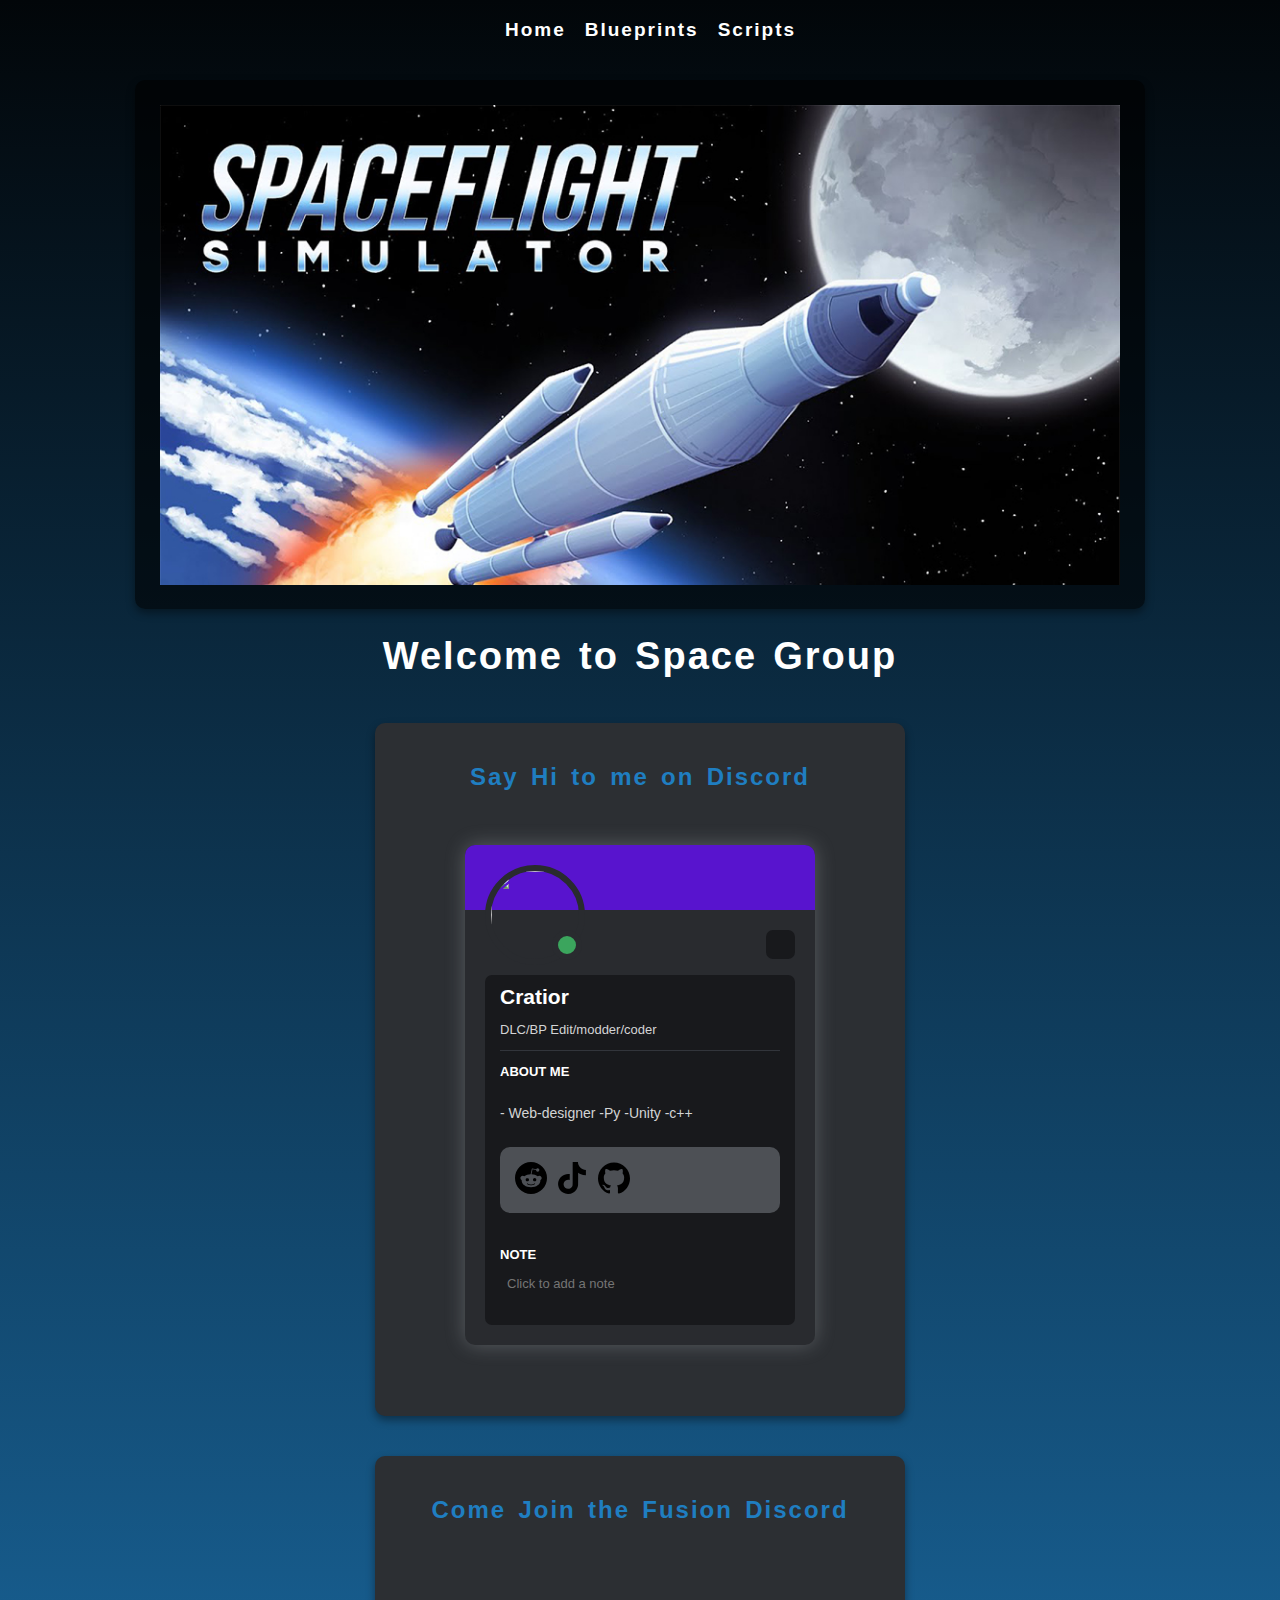
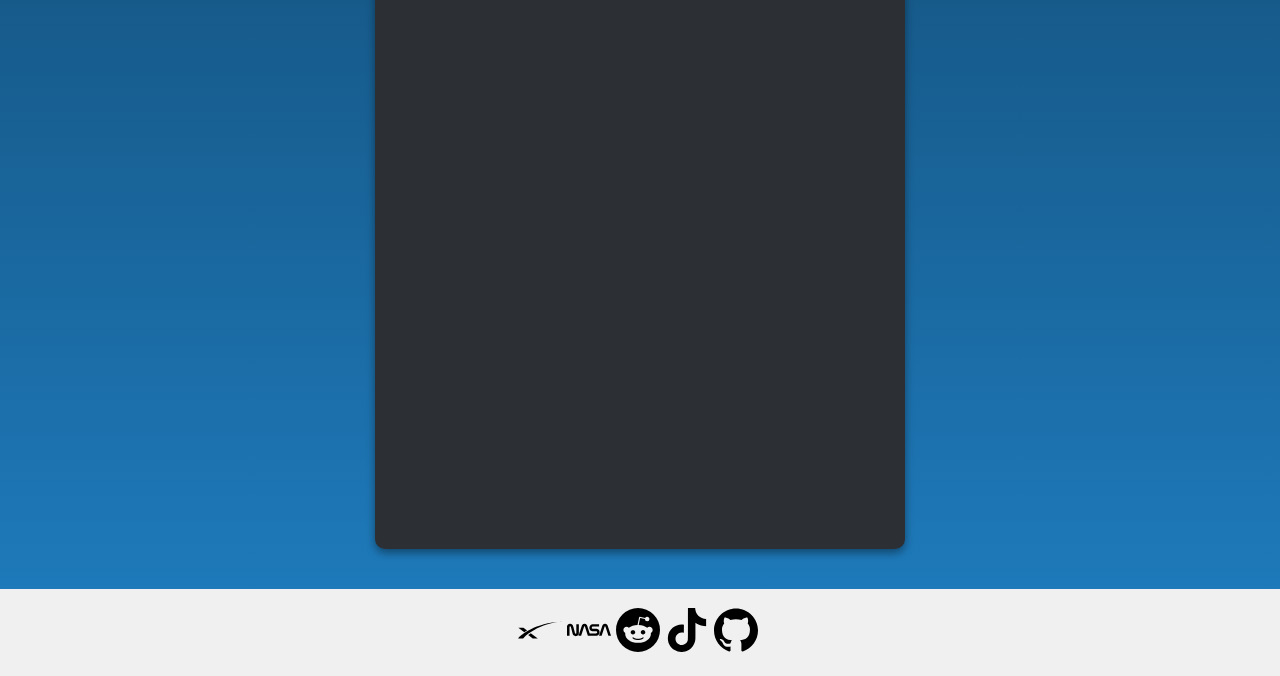
==== commit 7c23de58: "Add files via upload" ====
--- a/index.html
+++ b/index.html
@@ -23,23 +23,30 @@
       <main class="content">
         <div class="logo-container">
           <img src="Images/backdrop.jfif" alt="Space Group Logo" class="logo">
+          
         </div>
         <h1>Welcome to Space Group</h1>
         <div class="iframes-container">
-          <div class="iframe-box">
-            <h2>Say Hi to me on Discord</h2>
-            <iframe src="Discord.html" frameborder="0"></iframe>
-          </div>
-          <div class="iframe-box">
-            <h2>Come Join the Fusion Discord</h2>
-            <iframe src="Discord invite.html" frameborder="0"></iframe>
+          <div class="discord-invite-container">
+            <div class="discord-invite">
+              <h2>Say Hi to me on Discord</h2>
+              <iframe src="Discord.html" frameborder="0" ></iframe>
+            </div>
+            <div class="discord-invite">
+              <h2>Come Join the Fusion Discord</h2>
+              <iframe src="Discord invite.html" frameborder="0"></iframe>
+            </div>
           </div>
         </div>
       </main>
     </div>
-    <footer>
-      <iframe src="Footer.html" frameborder="0" style="width: 100vw; height: 100px;"></iframe>
+    <footer class="footer">
+      <a href="https://www.spacex.com/"><svg class="svg-item" role="img" viewBox="0 0 24 24" xmlns="http://www.w3.org/2000/svg" width="40" height="40"><title>SpaceX</title><path d="M24 7.417C8.882 8.287 1.89 14.75.321 16.28L0 16.583h2.797C10.356 9.005 21.222 7.663 24 7.417zm-17.046 6.35c-.472.321-.945.68-1.398 1.02l2.457 1.796h2.778zM2.948 10.8H.189l3.25 2.381c.473-.321 1.02-.661 1.512-.945Z"/></svg></a>
+      <a href="https://www.nasa.gov/"><svg class="svg-item" role="img" viewBox="0 0 24 24" xmlns="http://www.w3.org/2000/svg" width="40" height="40"><title>NASA</title><path d="M4.344 13.598c.075.281.195.39.407.39.22 0 .335-.132.335-.39V8.804h1.379v4.794c0 .675-.088.968-.43 1.31-.247.248-.703.439-1.278.439-.464 0-.909-.154-1.192-.438-.249-.25-.386-.505-.599-1.311l-.846-3.196c-.074-.281-.194-.39-.406-.39-.22 0-.336.132-.336.39v4.794H0v-4.794c0-.675.088-.968.43-1.31.247-.248.703-.439 1.278-.439.464 0 .909.154 1.192.438.249.25.385.505.599 1.311zM22.575 15.196l-1.591-4.98a.415.415 0 00-.06-.132.226.226 0 00-.186-.082.226.226 0 00-.185.082.414.414 0 00-.06.132l-1.591 4.98h-1.425l1.739-5.44c.09-.283.22-.524.384-.684.282-.275.614-.419 1.138-.419s.857.144 1.138.42c.164.16.294.4.384.683L24 15.196h-1.425zM15.531 15.196c.903 0 1.344-.192 1.692-.538.385-.383.569-.802.569-1.427 0-.553-.202-1.064-.51-1.37-.403-.4-.903-.527-1.719-.527h-1.142c-.436 0-.61-.053-.748-.188-.094-.093-.139-.23-.139-.393 0-.168.04-.334.156-.448.103-.1.243-.147.511-.147h3.301V8.804h-3.049c-.903 0-1.343.192-1.691.538-.385.383-.57.802-.57 1.427 0 .553.203 1.064.51 1.37.404.4.904.527 1.72.527h1.141c.437 0 .61.053.748.188.095.093.14.23.14.393 0 .169-.041.335-.157.448-.102.1-.242.147-.51.147h-3.405l-1.306-4.086c-.09-.283-.22-.524-.384-.684-.282-.275-.615-.419-1.139-.419s-.857.144-1.138.42c-.165.16-.294.4-.385.683l-1.738 5.44h1.424l1.592-4.98a.415.415 0 01.06-.132.226.226 0 01.185-.082c.082 0 .142.028.186.082a.413.413 0 01.06.132l1.591 4.98h4.144z"/></svg></a>
+      <a href="https://www.reddit.com/user/Patcher_one"><svg class="svg-item" role="img" viewBox="0 0 24 24" xmlns="http://www.w3.org/2000/svg" width="40" height="40"><title>Reddit</title><path d="M12 0A12 12 0 0 0 0 12a12 12 0 0 0 12 12 12 12 0 0 0 12-12A12 12 0 0 0 12 0zm5.01 4.744c.688 0 1.25.561 1.25 1.249a1.25 1.25 0 0 1-2.498.056l-2.597-.547-.8 3.747c1.824.07 3.48.632 4.674 1.488.308-.309.73-.491 1.207-.491.968 0 1.754.786 1.754 1.754 0 .716-.435 1.333-1.01 1.614a3.111 3.111 0 0 1 .042.52c0 2.694-3.13 4.87-7.004 4.87-3.874 0-7.004-2.176-7.004-4.87 0-.183.015-.366.043-.534A1.748 1.748 0 0 1 4.028 12c0-.968.786-1.754 1.754-1.754.463 0 .898.196 1.207.49 1.207-.883 2.878-1.43 4.744-1.487l.885-4.182a.342.342 0 0 1 .14-.197.35.35 0 0 1 .238-.042l2.906.617a1.214 1.214 0 0 1 1.108-.701zM9.25 12C8.561 12 8 12.562 8 13.25c0 .687.561 1.248 1.25 1.248.687 0 1.248-.561 1.248-1.249 0-.688-.561-1.249-1.249-1.249zm5.5 0c-.687 0-1.248.561-1.248 1.25 0 .687.561 1.248 1.249 1.248.688 0 1.249-.561 1.249-1.249 0-.687-.562-1.249-1.25-1.249zm-5.466 3.99a.327.327 0 0 0-.231.094.33.33 0 0 0 0 .463c.842.842 2.484.913 2.961.913.477 0 2.105-.056 2.961-.913a.361.361 0 0 0 .029-.463.33.33 0 0 0-.464 0c-.547.533-1.684.73-2.512.73-.828 0-1.979-.196-2.512-.73a.326.326 0 0 0-.232-.095z"/></svg></a>
+      <a href="https://www.tiktok.com/@cratior"><svg class="svg-item" role="img" viewBox="0 0 24 24" xmlns="http://www.w3.org/2000/svg" width="40" height="40"><title>TikTok</title><path d="M12.525.02c1.31-.02 2.61-.01 3.91-.02.08 1.53.63 3.09 1.75 4.17 1.12 1.11 2.7 1.62 4.24 1.79v4.03c-1.44-.05-2.89-.35-4.2-.97-.57-.26-1.1-.59-1.62-.93-.01 2.92.01 5.84-.02 8.75-.08 1.4-.54 2.79-1.35 3.94-1.31 1.92-3.58 3.17-5.91 3.21-1.43.08-2.86-.31-4.08-1.03-2.02-1.19-3.44-3.37-3.65-5.71-.02-.5-.03-1-.01-1.49.18-1.9 1.12-3.72 2.58-4.96 1.66-1.44 3.98-2.13 6.15-1.72.02 1.48-.04 2.96-.04 4.44-.99-.32-2.15-.23-3.02.37-.63.41-1.11 1.04-1.36 1.75-.21.51-.15 1.07-.14 1.61.24 1.64 1.82 3.02 3.5 2.87 1.12-.01 2.19-.66 2.77-1.61.19-.33.4-.67.41-1.06.1-1.79.06-3.57.07-5.36.01-4.03-.01-8.05.02-12.07z"/></svg></a>
+      <a href="https://github.com/Cratior"><svg class="svg-item" role="img" viewBox="0 0 24 24" xmlns="http://www.w3.org/2000/svg" width="40" height="40"><title>GitHub</title><path d="M12 .297c-6.63 0-12 5.373-12 12 0 5.303 3.438 9.8 8.205 11.385.6.113.82-.258.82-.577 0-.285-.01-1.04-.015-2.04-3.338.724-4.042-1.61-4.042-1.61C4.422 18.07 3.633 17.7 3.633 17.7c-1.087-.744.084-.729.084-.729 1.205.084 1.838 1.236 1.838 1.236 1.07 1.835 2.809 1.305 3.495.998.108-.776.417-1.305.76-1.605-2.665-.3-5.466-1.332-5.466-5.93 0-1.31.465-2.38 1.235-3.22-.135-.303-.54-1.523.105-3.176 0 0 1.005-.322 3.3 1.23.96-.267 1.98-.399 3-.405 1.02.006 2.04.138 3 .405 2.28-1.552 3.285-1.23 3.285-1.23.645 1.653.24 2.873.12 3.176.765.84 1.23 1.91 1.23 3.22 0 4.61-2.805 5.625-5.475 5.92.42.36.81 1.096.81 2.22 0 1.606-.015 2.896-.015 3.286 0 .315.21.69.825.57C20.565 22.092 24 17.592 24 12.297c0-6.627-5.373-12-12-12"/></svg></a>
     </footer>
   </div>
 </body>
-</html>
+</html>--- a/style.css
+++ b/style.css
@@ -9,7 +9,7 @@
   margin: 0;
   padding: 0;
   box-sizing: border-box;
-  overflow-x: hidden; /* Hide content overflow */
+  overflow-x: hidden;
 }
 
 main {
@@ -17,13 +17,53 @@
   max-width: 1200px;
   padding: 20px;
   text-align: center;
+  margin: 0 auto; /* Center the main content */
 }
+
 #page-container {
   display: flex;
   flex-direction: column;
   justify-content: space-between;
   min-height: 100vh;
-  overflow-x: hidden; /* Hide horizontal scrollbar */
+  overflow-x: hidden;
+}
+
+.iframes-container {
+  display: flex;
+  justify-content: center;
+  align-items: center;
+}
+
+.discord-invite-container {
+  display: flex;
+  flex-wrap: wrap;
+  justify-content: center;
+  max-width: 1200px; /* Adjust the max-width for container */
+  margin: 0 auto;
+}
+
+.discord-invite {
+  background-color: #2C2F33;
+  padding: 20px;
+  border-radius: 10px;
+  box-shadow: 0 4px 8px rgba(0, 0, 0, 0.4);
+  text-align: center;
+  flex: 0 0 calc(50% - 20px);
+  margin: 20px;
+}
+
+.discord-invite h2 {
+  font-size: 24px;
+  margin: 20px 0;
+  color: #1F7EC1;
+}
+
+.discord-invite iframe {
+  width: 430px;
+  max-width: 430px;
+  height: 580px;
+  border: none;
+  overflow: hidden;
 }
 
 .content {
@@ -32,50 +72,22 @@
   flex-direction: column;
   align-items: center;
   justify-content: center;
-  overflow: hidden; /* Hide content overflow */
-}
-h1 {
- text-align: center;
- margin-top: 1em; /* Add margin to center-align the heading */
-}
-.iframes-container {
-  display: flex;
-  justify-content: center;
-  gap: 20px;
+  overflow: hidden;
 }
 
-.iframe-box {
-  background-color: #2C2F33;
-  padding: 20px;
-  border-radius: 10px;
-  box-shadow: 0 4px 8px rgba(0, 0, 0, 0.4);
-}
-
-iframe {
-  width: 450px;
-  height: 580px;
-  border: none;
-}
-
-H2 {
-  font-size: 24px;
-  margin: 20px 0;
-  color: #1F7EC1;
-}
 .header {
-  display:contents;
+  display: contents;
   justify-content: flex-end;
   background-color: rgba(0, 0, 0, 0.6);
   padding: 1em 0;
   border-bottom: 1px solid #ccc;
-  overflow: hidden; /* Hide content overflow */
-  
+  overflow: hidden;
 }
 
 .nav ul {
   list-style: none;
   display: flex;
-  
+  justify-content: center;
 }
 
 .nav li {
@@ -88,83 +100,68 @@
   font-weight: bold;
   display: flex;
   align-items: center;
-  
 }
 
 .nav a:hover {
   color: #1F7EC1;
 }
 
+.svg-item {
+  width: 44px;
+  height: 44px;
+  margin-right: 5px;
+}
+
+.footer {
+  display: flex;
+  justify-content: center;
+  align-items: center;
+  background-color: #f0f0f0;
+  padding: 1em 0;
+}
 
 .logo-container {
- display: flex;
- justify-content: center;
- margin: auto;
- max-width: 100%;
- padding: 1.3em;
- background-color: rgba(0, 0, 0, 0.6);
- border-radius: 10px;
- box-shadow: 0 4px 8px rgba(0, 0, 0, 0.4);
+  display: flex;
+  justify-content: center;
+  margin: auto;
+  max-width: 80%;
+  padding: 1.3em;
+  background-color: rgba(0, 0, 0, 0.6);
+  border-radius: 10px;
+  box-shadow: 0 4px 8px rgba(0, 0, 0, 0.4);
 }
 
 .logo {
- max-width: 100%;
- height: auto; /* Maintain aspect ratio */
+  max-width: 100%;
+  height: auto;
 }
+@media (max-width: 768px) {
+ .grid-container {
+   grid-template-columns: repeat(1, 1fr);
+   padding: 10px; /* Adjust padding for smaller screens */
+ }
 
+ .grid-item {
+   padding: 15px; /* Adjust padding for smaller screens */
+ }
 
-#page-container {
- position: relative;
- min-height: 100vh;
-}
+ .logo-container {
+   max-width: 100%;
+ }
 
-#content-wrap {
- padding-bottom: 2.5rem; /* Footer height */
-}
-
-/* Your existing CSS rules here */
-
-@media (max-width: 768px) {
-  main {
-    padding: 10px;
-  }
-
-  .iframes-container {
-    flex-direction: column;
-    align-items: center;
-    gap: 20px;
-  }
-
-  .iframe-box {
-    width: 100%;
-  }
-
-  .profiles-container {
-    display: flex;
-    flex-direction: column;
-    align-items: center;
-    gap: 20px;
-    margin-top: 20px;
-  }
-
-  .profile-box {
-    text-align: center;
-    width: 100%;
-  }
+ .footer {
+   padding: 0.5em 0; /* Adjust padding for smaller screens */
+ }
+ 
 }
 
 @media (min-width: 769px) and (max-width: 1200px) {
-  main {
-    padding: 15px; /* Adjust padding for tablet screens */
-  }
+ .grid-container {
+   grid-template-columns: repeat(2, 1fr);
+   padding: 15px; /* Adjust padding for tablet screens */
+ }
 
-  .grid-container {
-    display: grid;
-    grid-template-columns: repeat(2, 1fr);
-    gap: 15px;
-  }
-
-  .grid-item {
-    padding: 20px; /* Adjust padding for tablet screens */
-  }
-}
+ .grid-item {
+   padding: 20px; /* Adjust padding for tablet screens */
+ }
+}